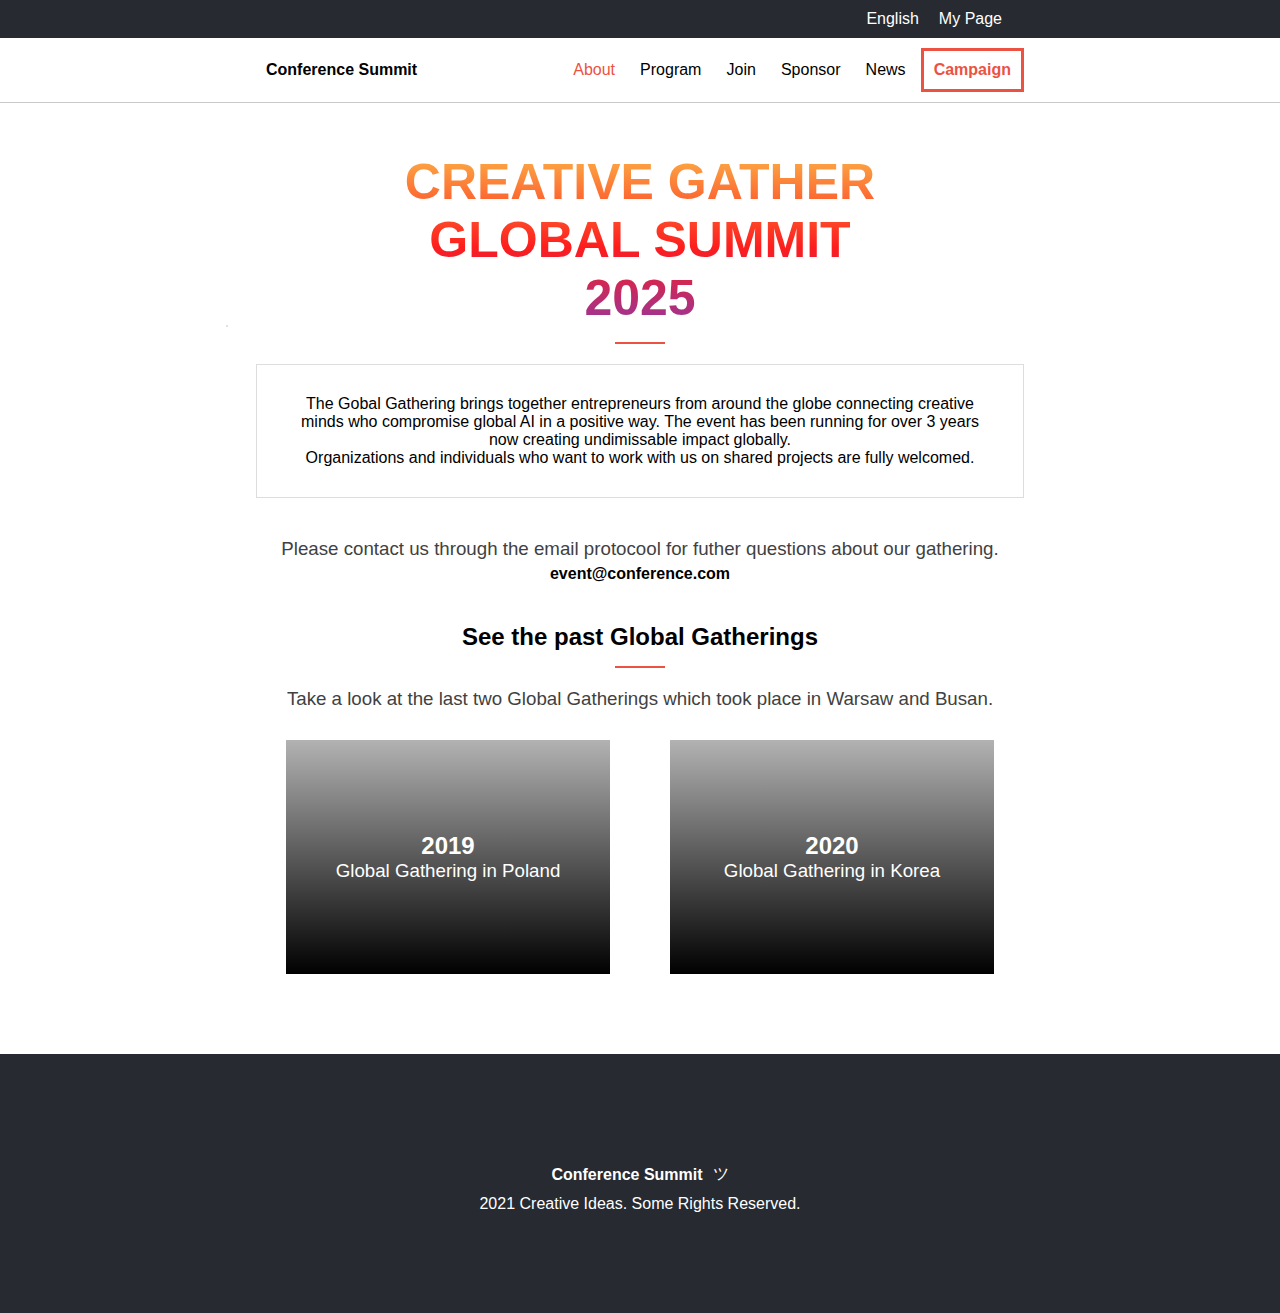
==== about/index.html @ 976747eb "Update index.html" ====
<!DOCTYPE html>
<html lang="en">
  <head>
    <meta charset="UTF-8" />
    <meta http-equiv="X-UA-Compatible" content="IE=edge" />
    <meta name="viewport" content="width=device-width, initial-scale=1.0" />
    <link rel="stylesheet" href="../style.css" />
    <link
      rel="stylesheet"
      href="https://pro.fontawesome.com/releases/v5.10.0/css/all.css"
      integrity="sha384-AYmEC3Yw5cVb3ZcuHtOA93w35dYTsvhLPVnYs9eStHfGJvOvKxVfELGroGkvsg+p"
      crossorigin="anonymous"
    />
    <title>Conference Website</title>
  </head>
  <body>
    <nav>
      <div class="socials">
        <div class="container">
          <div class="social-links">
            <i class="fab fa-facebook-f"></i>
            <i class="fab fa-twitter"></i>
            <a href="/">English</a>
            <a href="/">My Page</a>
          </div>
        </div>
      </div>
      <div class="nav-mobile">
        <div class="logo">Conference Summit</div>
        <i class="fas fa-bars"></i>
      </div>
      <div class="container flex nav-container">
        <div class="logo">
          <a href="/Global-Gathering">Conference Summit</a>
        </div>
        <ul class="flex">
          <li><a class="active" href="/Global-Gathering/about">About</a></li>
          <li><a href="/">Program</a></li>
          <li><a href="/">Join</a></li>
          <li><a href="/">Sponsor</a></li>
          <li><a href="/">News</a></li>
          <li class="campaign">
            <a href="/Global-Gathering/conference">Campaign</a>
          </li>
        </ul>
      </div>
    </nav>

    <div class="body-container container-about">
      <div class="container center-container text-align-center">
        <h1 class="about-h1">CREATIVE GATHER GLOBAL SUMMIT 2025</h1>
        <div class="dash"></div>
        <div class="about-box">
          <i class="fas fa-square-full fa-4x position"></i>
          The Gobal Gathering brings together entrepreneurs from around the
          globe connecting creative minds who compromise global AI in a positive
          way. The event has been running for over 3 years now creating
          undimissable impact globally.<br />
          Organizations and individuals who want to work with us on shared
          projects are fully welcomed.
        </div>

        <h3 class="email-heading">
          Please contact us through the email protocool for futher questions
          about our gathering.
        </h3>
        <strong>event@conference.com<i class="fas fa-caret-right"></i></strong>

        <div class="past-gatherings">
          <h2>See the past Global Gatherings</h2>
          <div class="dash"></div>

          <h3>
            Take a look at the last two Global Gatherings which took place in
            Warsaw and Busan.
          </h3>

          <div class="events flex">
            <div class="event-img">
              <h2>2019</h2>
              <h3>Global Gathering in Poland</h3>
            </div>

            <div class="event-img">
              <h2>2020</h2>
              <h3>Global Gathering in Korea</h3>
            </div>
          </div>
        </div>
      </div>
    </div>

    <footer class="about-footer">
      <div class="footer-content">
        <div class="logo">Conference Summit <span>ツ</span></div>
        <div class="copy">2021 Creative Ideas. Some Rights Reserved.</div>
      </div>
    </footer>
  </body>
</html>
---- style.css ----
.container {
  width: 60%;
  margin: auto;
}

* {
  margin: 0;
  font-family: "Cocogoose", sans-serif;
}

body {
  box-sizing: border-box;
}

.text-align-center {
  text-align: center;
}

.active {
  color: #ec5242;
}

.text-orange {
  color: #ec5242;
}

.socials {
  background-color: #272a31;
  color: white;
  padding: 5px 20px 5px 20px;
}

.socials a {
  color: inherit;
  text-decoration: none;
  padding: 5px 10px 5px 10px;
}

.socials .fab {
  padding: 5px 10px 5px 10px;
  margin-top: 3px;
}

.fas {
  color: white;
}

.social-links {
  display: flex;
  justify-content: flex-end;
}

nav {
  background-color: white;
  border-bottom: 1px solid #c9c9c9;
}

.nav-mobile .fas {
  color: black;
  padding-right: 20px;
}

.flex {
  display: flex;
}

ul {
  margin: 0;
  width: 60%;
  justify-content: space-between;
}

li {
  list-style: none;
  padding: 10px 10px 10px 10px;
  justify-content: center;
  align-items: center;
  display: flex;
}

.nav-container {
  justify-content: space-between;
  padding: 10px 20px 10px 20px;
}

.fa-square-full {
  z-index: -1;
}

.body-container.gradient {
  position: relative;
  z-index: 1;
  background: linear-gradient(
    180deg,
    rgb(207, 207, 207) 0%,
    rgb(226, 226, 226) 35%,
    rgb(255, 255, 255) 100%
  );
}

.body-container h1 {
  width: 70%;
  font-size: 50px;
  background: -webkit-linear-gradient(
    90deg,
    rgba(131, 58, 180, 1) 0%,
    rgba(253, 29, 29, 1) 50%,
    rgba(252, 176, 69, 1) 100%
  );
  -webkit-background-clip: text;
  -webkit-text-fill-color: transparent;
}

.body-container .h2-heading {
  color: rgb(221, 124, 88);
  font-size: 30px;
}

.body-container .date {
  font-size: 25px;
  color: rgb(65, 65, 65);
  padding: 5px 0 5px 0;
}

.body-container h3 {
  color: rgb(65, 65, 65);
  font-weight: lighter;
}

.body-container h5 {
  font-size: 14px;
  padding: 20px;
  width: 45%;
}

.center-container {
  padding: 100px;
}

.logo {
  padding: 10px;
  font-weight: bold;
  display: flex;
  align-items: center;
}

.logo a {
  color: black;
  text-decoration: none;
}

li a {
  text-decoration: none;
  color: inherit;
}

.campaign {
  border: 3px solid #ec5242;
  color: #ec5242 !important;
  background: white;
  font-weight: bold;
  cursor: pointer;
}

.position {
  position: absolute;
  top: 40%;
  left: 10%;
}

.position2 {
  position: absolute;
  top: 20%;
  left: 60%;
}

.position3 {
  position: absolute;
  top: 70%;
  left: 70%;
}

.nav-mobile {
  display: none;
}

.fa-bars {
  color: black;
  z-index: 1;
}

.container-partner {
  background-color: #272a31;
  text-align: center;
}

.partner {
  color: #d3d3d3;
}

.partner h1 {
  padding: 40px 0 10px 0;
}

.partner img {
  padding-bottom: 40px;
}

.w-50 {
  width: 50%;
}

.copy {
  justify-content: space-between;
}

.main-program {
  color: white;
  padding: 30px 30px 50px;
  text-align: center;
  background: url("https://lh3.googleusercontent.com/pw/ACtC-3c4M4nma8yRmPP5KbQL9Zj_FLQM9tST1dq0nJ8Ut6g68S-n_s3aWMvsUjRw_BOeVQ3S3dZqz2pG-qvdLnqwUXOOJcZNk8rWRoxRtgGPYLi0fKubB6nPYpPazlzHm_pj4pg9aMcyQCG_TKA3JO7xeCyU=w1665-h913-no?authuser=0");
}

.main-program .program-panels {
  flex-wrap: wrap;
}

.main-program .panel {
  width: calc(25% - 60px);
  padding: 20px;
  margin: 10px;
}

.panel {
  background-color: #dddddd2a;
}

.panel h2 {
  color: #ec5242;
  padding: 10px;
}

.panel h3 {
  font-size: 14px;
  font-weight: lighter;
}

.panel .fas {
  font-size: 30px;
}

.main-program .program-h1 {
  font-size: 32px;
  padding: 20px;
}

.featured-speakers .speaker-text h1 {
  font-size: 20px;
}

.featured-speakers .speaker-text h2 {
  font-size: 14px;
}

.speakers {
  justify-content: center;
  flex-wrap: wrap;
  padding-bottom: 20px;
}

.speakers img {
  width: 100px;
  height: 100px;
}

.speakers-h1 {
  padding: 20px;
}

.text-orange {
  padding-bottom: 10px;
}

.speaker {
  width: 40%;
  padding: 20px 20px 10px 20px;
}

.speaker-text {
  padding: 0 20px 0px 20px;
  display: flex;
  flex-direction: column;
  justify-content: center;
}

.dash {
  width: 50px;
  height: 2px;
  background: #ec5242;
  margin: auto;
  margin-bottom: 20px;
}

.container-about .center-container {
  padding: 50px;
}

.about-h1 {
  margin: auto;
  padding-bottom: 15px;
}

.about-box {
  border: 1px solid #ddd;
  padding: 30px;
}

.container-about .email-heading {
  padding: 40px 20px 5px 20px;
}

.past-gatherings h2 {
  padding: 40px 20px 15px 20px;
}

.past-gatherings img {
}

.event-img {
  background: linear-gradient(rgba(0, 0, 0, 0.3), rgba(0, 0, 0, 1)),
    url("https://lh3.googleusercontent.com/pw/ACtC-3ckFlNE6rX74rnQ4CwLk8QU3Du0h5AdrGEUbbm57WepaPRZ0-6WB0nqoF5yfD2trDQZpdO3_LlbCgG-6XmPbHne2jWAKDYN7Ao5or6wPY9kTtiqfWegHpW2YVBzhZ6TWfknKtV-syZe9PGAXQuBdLwt=w481-h234-no?authuser=0");
  width: 481px;
  height: 234px;
  color: white;
  display: flex;
  flex-direction: column;
  justify-content: center;
  align-items: center;
  margin: 30px;
}

.event-img h2 {
  padding: 0;
}

.event-img h3 {
  color: white;
}

.footer {
  height: 100px;
  display: flex;
  align-items: center;
}

.about-footer {
  background: #272a31;
  color: white;
  padding: 100px;
}

.about-footer {
}

.footer-content {
  justify-content: center;
  display: flex;
  flex-direction: column;
  align-items: center;
}

.logo span {
  font-weight: lighter;
  padding-left: 10px;
}

.about-box {
  position: relative;
  background: white;
}

.about-box .position {
  position: absolute;
  top: -30%;
  left: -4%;
  border: 1px solid #dee2e6;
  background: white;
  z-index: -1;
}

@media (max-width: 576px) {
  .container {
    width: 100%;
  }

  .center-container {
    padding: 0;
  }

  .nav-container {
    display: none;
  }

  .nav-mobile {
    display: flex;
    justify-content: space-between;
    align-items: center;
  }

  .body-container h1 {
    width: 100%;
    font-size: 30px;
  }

  .body-container h5 {
    width: 90%;
    padding: 20px 0 20px 0;
  }

  .body-container h2 {
    padding: 60px 0 0 10px;
  }

  .body-container h1 {
    padding-left: 10px;
    width: 90%;
  }

  .body-container h5 {
    padding: 30px 0 30px 30px;
  }

  .body-container h3 {
    padding: 10px 10px 60px 10px;
  }

  .body-container .date {
    padding: 10px 0 20px 10px;
  }

  .about-box {
    margin: 20px;
  }
}

@media (max-width: 768px) {
  .nav-container {
    width: 70%;
  }

  .container-about .center-container {
    padding: 20px 0 0 0;
  }

  .about-box .position {
    top: -20%;
    left: -8%;
  }

  @media (max-width: 1300px) {
    .main-program .panel {
      width: calc(50% - 60px);
    }

    .speaker {
      width: 100%;
    }
  }
}
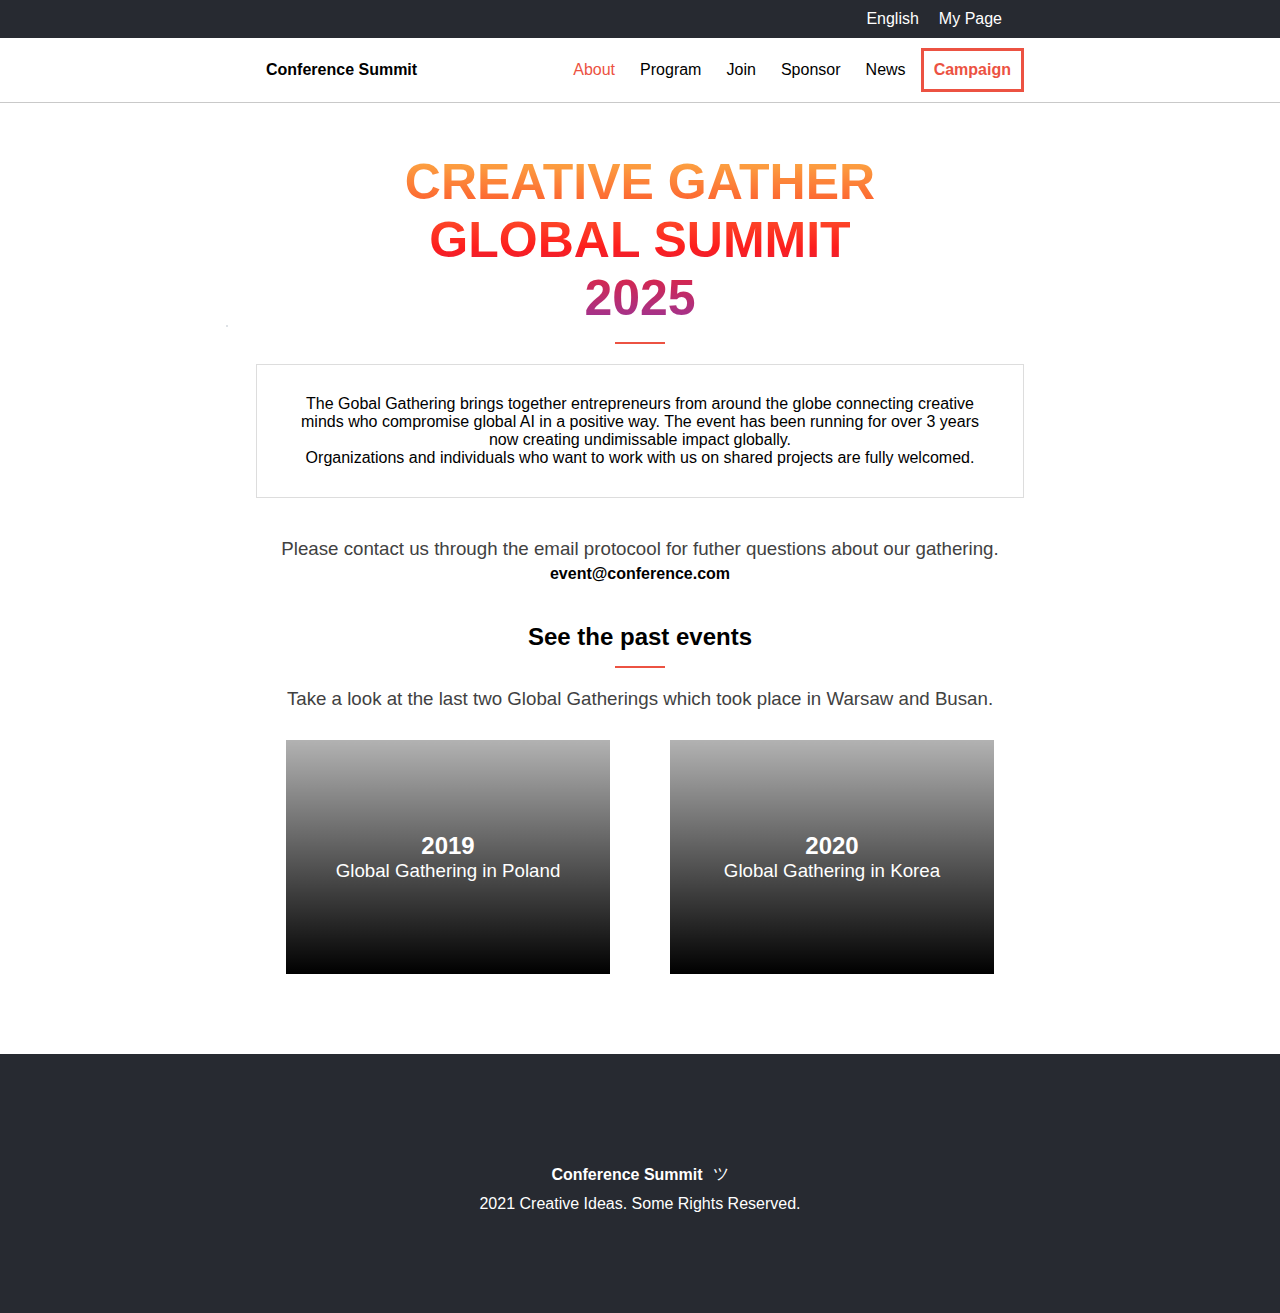
==== commit 7c1f73c3: "Update index.html" ====
--- a/about/index.html
+++ b/about/index.html
@@ -67,7 +67,7 @@
         <strong>event@conference.com<i class="fas fa-caret-right"></i></strong>
 
         <div class="past-gatherings">
-          <h2>See the past Global Gatherings</h2>
+          <h2>See the past events</h2>
           <div class="dash"></div>
 
           <h3>
--- a/style.css
+++ b/style.css
@@ -16,12 +16,14 @@
   text-align: center;
 }
 
-.active {
-  color: #ec5242;
-}
-
 .text-orange {
   color: #ec5242;
+  padding-bottom: 10px;
+}
+
+li a {
+  text-decoration: none;
+  color: inherit;
 }
 
 .socials {
@@ -78,6 +80,18 @@
   display: flex;
 }
 
+.active {
+  color: #ec5242;
+}
+
+.gray {
+  background: #d3d3d3;
+}
+
+.margin-auto {
+  margin: auto;
+}
+
 .nav-container {
   justify-content: space-between;
   padding: 10px 20px 10px 20px;
@@ -90,23 +104,25 @@
 .body-container.gradient {
   position: relative;
   z-index: 1;
-  background: linear-gradient(
-    180deg,
-    rgb(207, 207, 207) 0%,
-    rgb(226, 226, 226) 35%,
-    rgb(255, 255, 255) 100%
-  );
+  background:
+    linear-gradient(
+      180deg,
+      rgb(207, 207, 207) 0%,
+      rgb(226, 226, 226) 35%,
+      rgb(255, 255, 255) 100%
+    );
 }
 
 .body-container h1 {
   width: 70%;
   font-size: 50px;
-  background: -webkit-linear-gradient(
-    90deg,
-    rgba(131, 58, 180, 1) 0%,
-    rgba(253, 29, 29, 1) 50%,
-    rgba(252, 176, 69, 1) 100%
-  );
+  background:
+    -webkit-linear-gradient(
+      90deg,
+      rgba(131, 58, 180, 1) 0%,
+      rgba(253, 29, 29, 1) 50%,
+      rgba(252, 176, 69, 1) 100%
+    );
   -webkit-background-clip: text;
   -webkit-text-fill-color: transparent;
 }
@@ -147,11 +163,6 @@
 .logo a {
   color: black;
   text-decoration: none;
-}
-
-li a {
-  text-decoration: none;
-  color: inherit;
 }
 
 .campaign {
@@ -225,28 +236,54 @@
   flex-wrap: wrap;
 }
 
+.panel {
+  background-color: #dddddd2a;
+}
+
+.panel h2 {
+  color: #ec5242;
+  padding: 10px;
+}
+
+.panel h3 {
+  font-size: 14px;
+  font-weight: lighter;
+}
+
+.panel .fas {
+  font-size: 30px;
+}
+
 .main-program .panel {
   width: calc(25% - 60px);
   padding: 20px;
   margin: 10px;
 }
 
-.panel {
-  background-color: #dddddd2a;
-}
-
-.panel h2 {
-  color: #ec5242;
-  padding: 10px;
-}
-
-.panel h3 {
-  font-size: 14px;
-  font-weight: lighter;
-}
-
-.panel .fas {
-  font-size: 30px;
+.past-gatherings h2 {
+  padding: 40px 20px 15px 20px;
+}
+
+.event-img {
+  background:
+    linear-gradient(rgba(0, 0, 0, 0.3), rgba(0, 0, 0, 1)),
+    url("https://lh3.googleusercontent.com/pw/ACtC-3ckFlNE6rX74rnQ4CwLk8QU3Du0h5AdrGEUbbm57WepaPRZ0-6WB0nqoF5yfD2trDQZpdO3_LlbCgG-6XmPbHne2jWAKDYN7Ao5or6wPY9kTtiqfWegHpW2YVBzhZ6TWfknKtV-syZe9PGAXQuBdLwt=w481-h234-no?authuser=0");
+  width: 481px;
+  height: 234px;
+  color: white;
+  display: flex;
+  flex-direction: column;
+  justify-content: center;
+  align-items: center;
+  margin: 30px;
+}
+
+.event-img h2 {
+  padding: 0;
+}
+
+.event-img h3 {
+  color: white;
 }
 
 .main-program .program-h1 {
@@ -277,17 +314,13 @@
   padding: 20px;
 }
 
-.text-orange {
-  padding-bottom: 10px;
-}
-
 .speaker {
   width: 40%;
   padding: 20px 20px 10px 20px;
 }
 
 .speaker-text {
-  padding: 0 20px 0px 20px;
+  padding: 0 20px 0 20px;
   display: flex;
   flex-direction: column;
   justify-content: center;
@@ -313,53 +346,149 @@
 .about-box {
   border: 1px solid #ddd;
   padding: 30px;
+  position: relative;
+  background: white;
 }
 
 .container-about .email-heading {
   padding: 40px 20px 5px 20px;
 }
 
-.past-gatherings h2 {
-  padding: 40px 20px 15px 20px;
-}
-
-.past-gatherings img {
-}
-
-.event-img {
-  background: linear-gradient(rgba(0, 0, 0, 0.3), rgba(0, 0, 0, 1)),
-    url("https://lh3.googleusercontent.com/pw/ACtC-3ckFlNE6rX74rnQ4CwLk8QU3Du0h5AdrGEUbbm57WepaPRZ0-6WB0nqoF5yfD2trDQZpdO3_LlbCgG-6XmPbHne2jWAKDYN7Ao5or6wPY9kTtiqfWegHpW2YVBzhZ6TWfknKtV-syZe9PGAXQuBdLwt=w481-h234-no?authuser=0");
-  width: 481px;
-  height: 234px;
-  color: white;
-  display: flex;
-  flex-direction: column;
-  justify-content: center;
-  align-items: center;
-  margin: 30px;
-}
-
-.event-img h2 {
-  padding: 0;
-}
-
-.event-img h3 {
-  color: white;
+.center {
+  display: flex;
+  justify-content: center;
+  align-items: center;
+  margin: auto;
+}
+
+.launch {
+  padding-top: 40px;
+}
+
+.conf-heading {
+  display: flex;
+  justify-content: center;
+  padding: 30px 20px 15px 20px;
+}
+
+.rotated-square {
+  width: 7px;
+  height: 7px;
+  background: #ec5242;
+  transform: rotate(45deg);
+}
+
+.rotated-square-4x {
+  width: 40px;
+  height: 40px;
+  background: #ec5242;
+  transform: rotate(45deg);
+  display: flex;
+  justify-content: center;
+  align-items: center;
+}
+
+.rotated-square-4x .fas {
+  transform: rotate(-45deg);
+}
+
+.tickets-info-box {
+  border: 1px solid #ddd;
+  border-radius: 20px;
+  padding: 10px;
+  display: flex;
+  justify-content: center;
+  align-items: center;
+  max-width: 500px;
+  margin: auto;
+  margin-bottom: 30px;
+}
+
+.tickets-info-box * {
+  margin: 10px;
+}
+
+.bold {
+  font-weight: bold;
+}
+
+.table {
+  border-top: 1px solid #ddd;
+  border-left: 1px solid #ddd;
+  border-bottom: 1px solid #ddd;
+}
+
+.table * {
+  justify-content: center;
+  display: flex;
+  align-items: center;
+  border-right: 1px solid #ddd;
+}
+
+.row-2 {
+  border-top: 1px solid #ddd;
+}
+
+.row-3 {
+  border-top: 1px solid #ddd;
+}
+
+.row-4 {
+  border-top: 1px solid #ddd;
+}
+
+.row-3 *,
+.row-4 * {
+  height: 80px !important;
+}
+
+.table .col-10 {
+  width: 10%;
+  height: 50px;
+}
+
+.table .col-17-5 {
+  width: 17.5%;
+  height: 50px;
+}
+
+.table .col-20 {
+  width: 20%;
+  height: 50px;
+}
+
+.table .col-35 {
+  width: 35%;
+  height: 50px;
+}
+
+.conference .bread-crumb .fas {
+  color: #272a31;
+}
+
+.conference .bread-crumb {
+  display: flex;
+  justify-content: flex-end;
+  align-items: center;
+  margin-right: 30px;
+}
+
+.conference .bread-crumb * {
+  margin: 10px;
+}
+
+.save {
+  color: white;
+  background: #ec5242;
+  border: none;
+  padding: 10px 15px 10px 15px;
+  margin-bottom: 30px;
 }
 
 .footer {
   height: 100px;
   display: flex;
   align-items: center;
-}
-
-.about-footer {
-  background: #272a31;
-  color: white;
-  padding: 100px;
-}
-
-.about-footer {
 }
 
 .footer-content {
@@ -372,11 +501,6 @@
 .logo span {
   font-weight: lighter;
   padding-left: 10px;
-}
-
-.about-box {
-  position: relative;
-  background: white;
 }
 
 .about-box .position {
@@ -388,6 +512,12 @@
   z-index: -1;
 }
 
+.about-footer {
+  background: #272a31;
+  color: white;
+  padding: 100px;
+}
+
 @media (max-width: 576px) {
   .container {
     width: 100%;
@@ -410,24 +540,16 @@
   .body-container h1 {
     width: 100%;
     font-size: 30px;
+    padding-left: 10px;
   }
 
   .body-container h5 {
     width: 90%;
-    padding: 20px 0 20px 0;
+    padding: 30px 0 30px 30px;
   }
 
   .body-container h2 {
     padding: 60px 0 0 10px;
-  }
-
-  .body-container h1 {
-    padding-left: 10px;
-    width: 90%;
-  }
-
-  .body-container h5 {
-    padding: 30px 0 30px 30px;
   }
 
   .body-container h3 {
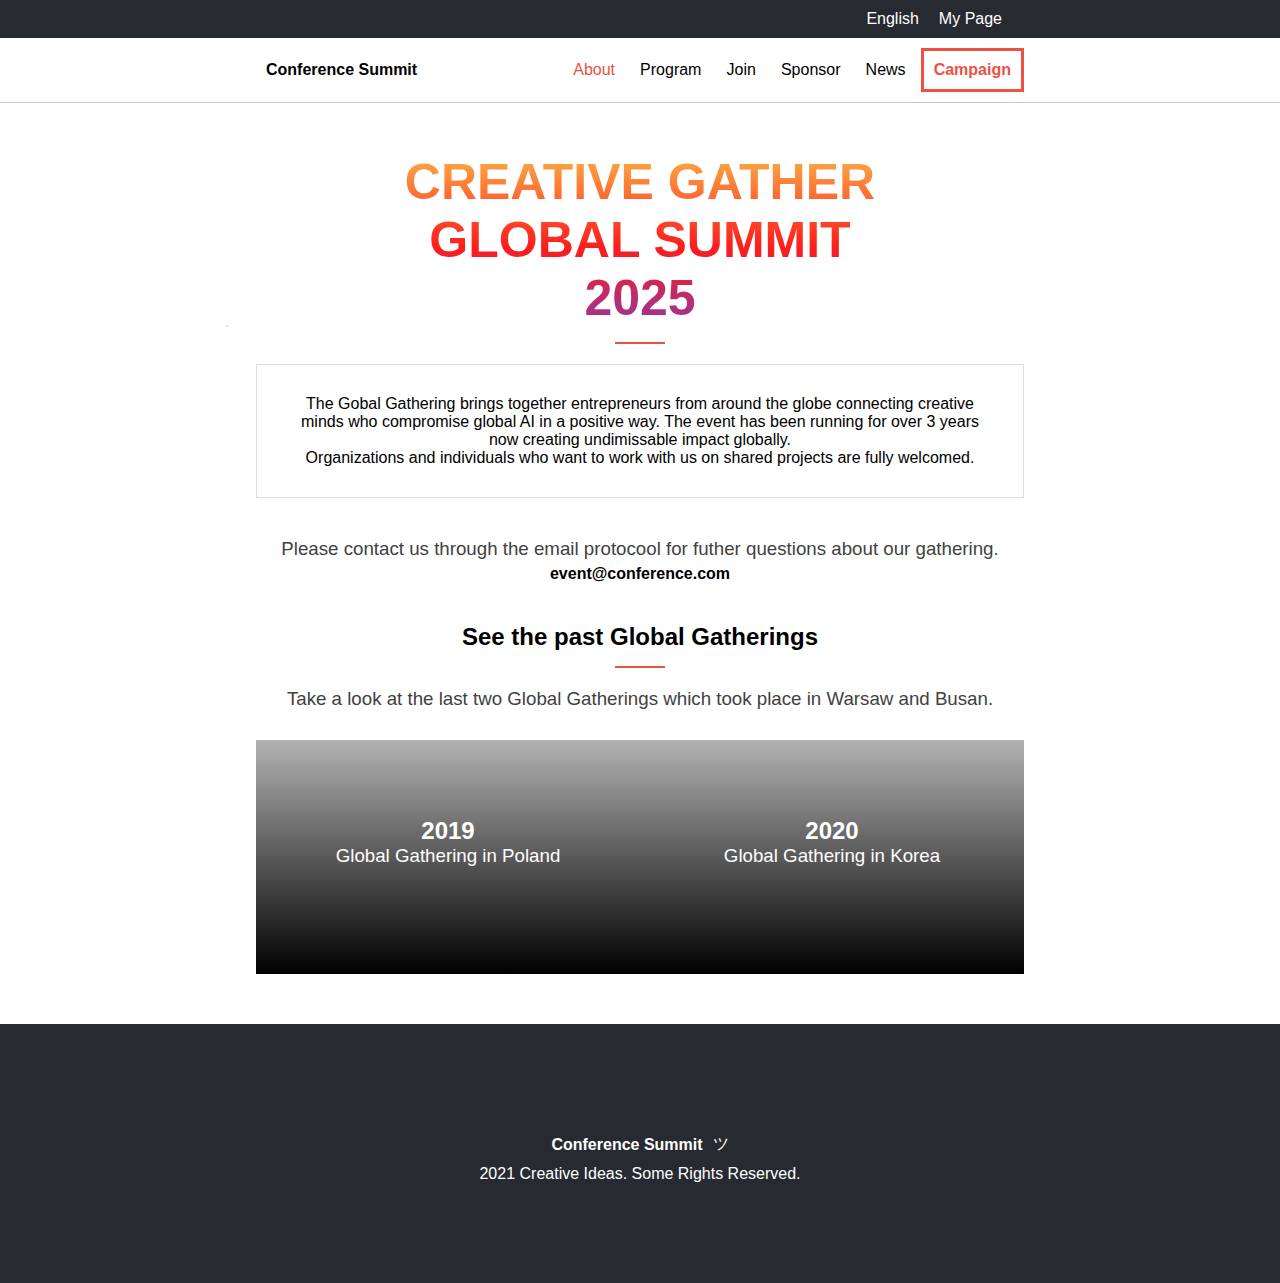
==== commit fbbaaf56: "Merge pull request #1 from MakZ/Conference-Website" ====
--- a/about/index.html
+++ b/about/index.html
@@ -18,8 +18,8 @@
       <div class="socials">
         <div class="container">
           <div class="social-links">
-            <i class="fab fa-facebook-f"></i>
-            <i class="fab fa-twitter"></i>
+            <a href="/"><i class="fab fa-facebook-f"></i></a>
+            <a href="/"><i class="fab fa-twitter"></i></a>
             <a href="/">English</a>
             <a href="/">My Page</a>
           </div>
@@ -67,7 +67,7 @@
         <strong>event@conference.com<i class="fas fa-caret-right"></i></strong>
 
         <div class="past-gatherings">
-          <h2>See the past events</h2>
+          <h2>See the past Global Gatherings</h2>
           <div class="dash"></div>
 
           <h3>
--- a/style.css
+++ b/style.css
@@ -36,6 +36,8 @@
   color: inherit;
   text-decoration: none;
   padding: 5px 10px 5px 10px;
+  display: flex;
+  align-items: center;
 }
 
 .socials .fab {
@@ -264,6 +266,10 @@
   padding: 40px 20px 15px 20px;
 }
 
+.past-gatherings h3 {
+  padding-bottom: 30px;
+}
+
 .event-img {
   background:
     linear-gradient(rgba(0, 0, 0, 0.3), rgba(0, 0, 0, 1)),
@@ -275,7 +281,7 @@
   flex-direction: column;
   justify-content: center;
   align-items: center;
-  margin: 30px;
+  margin: auto;
 }
 
 .event-img h2 {
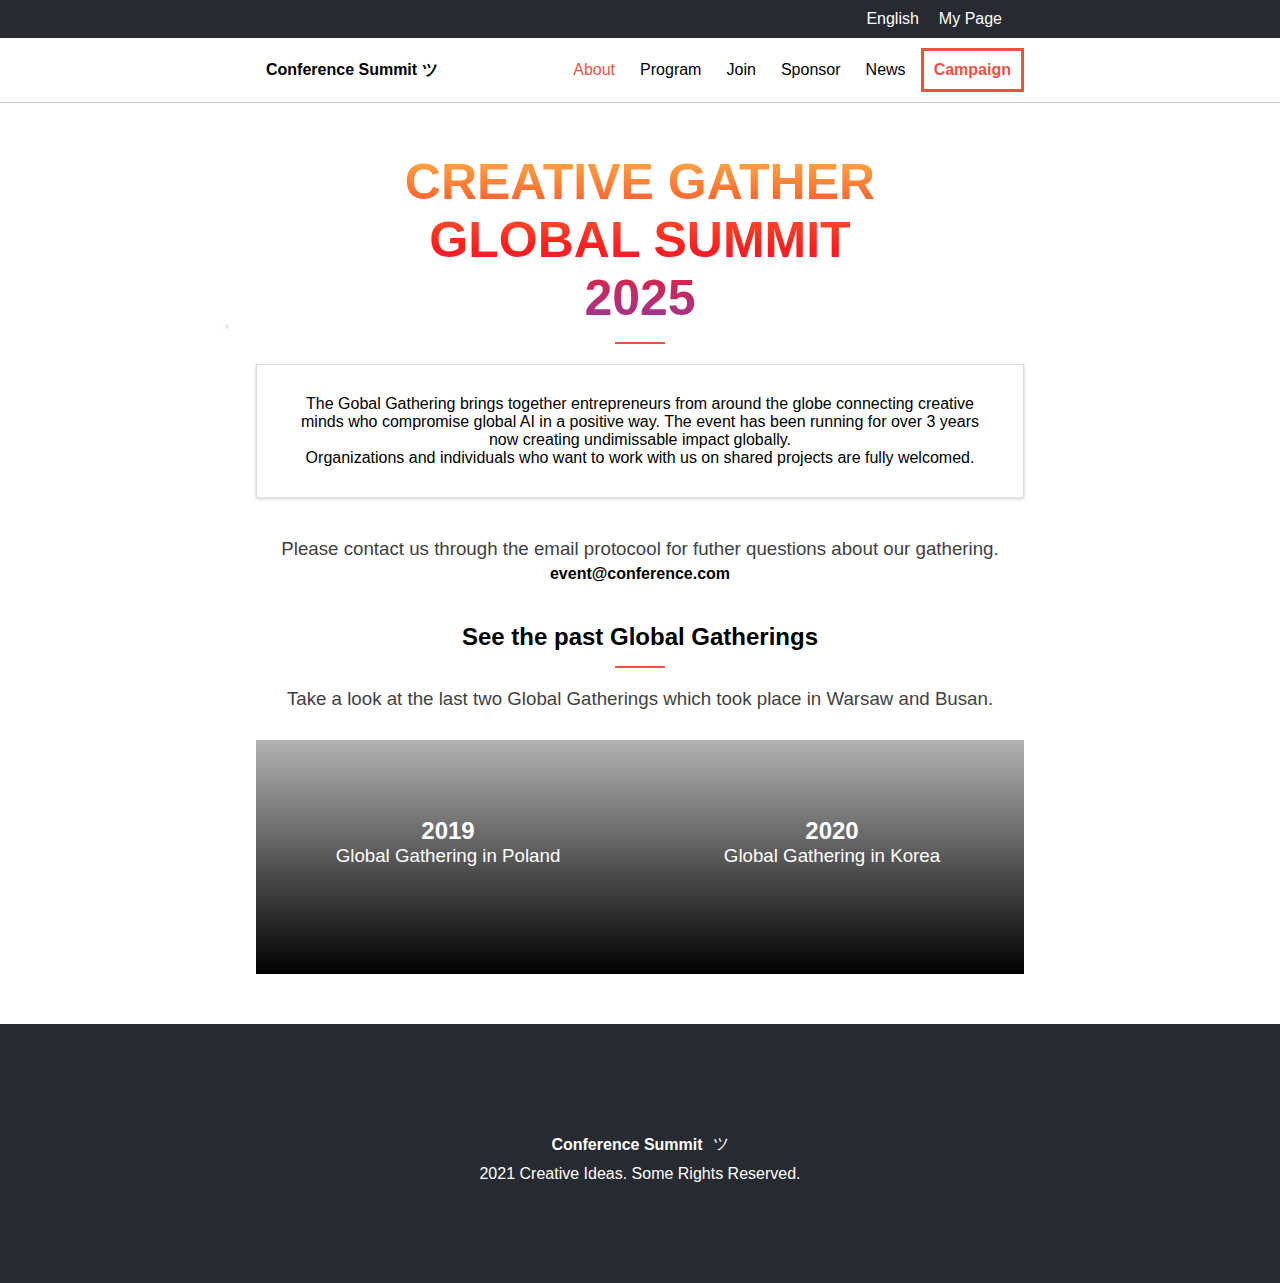
==== commit c23bb16f: "Update index.html" ====
--- a/about/index.html
+++ b/about/index.html
@@ -5,6 +5,7 @@
     <meta http-equiv="X-UA-Compatible" content="IE=edge" />
     <meta name="viewport" content="width=device-width, initial-scale=1.0" />
     <link rel="stylesheet" href="../style.css" />
+    <link rel="shortcut icon" type="image/x-icon" href="../favicon.ico" />
     <link
       rel="stylesheet"
       href="https://pro.fontawesome.com/releases/v5.10.0/css/all.css"
@@ -15,30 +16,70 @@
   </head>
   <body>
     <nav>
+      <section id="navigation" class="mobile-nav">
+        <div class="navbar-wrapper">
+          <div class="navbar-logo-wrapper"></div>
+          <!-- NAVBAR LINKS -->
+          <div class="btn-burger2" id="btn-menu2">
+            <i class="fas fa-bars"></i>
+          </div>
+          <div class="nav-links">
+            <ul>
+              <li class="link-item">
+                <a href="/Global-Gathering" onclick="showSection()">
+                  <svg
+                    viewBox="0 0 512 512"
+                    width="24"
+                    height="24"
+                    xmlns="http://www.w3.org/2000/svg"
+                  >
+                    <path
+                      d="M448 463.746h-149.333v-149.333h-85.334v149.333h-149.333v-315.428l192-111.746 192 110.984v316.19z"
+                      fill="currentColor"
+                    ></path></svg
+                  >Home
+                </a>
+              </li>
+            </ul>
+            <div class="container">
+              <ul class="text-center">
+                <li class="link-item">
+                  <a href="Global-Gathering/about">About</a>
+                </li>
+                <li class="link-item">
+                  <a href="Global-Gathering/conference">Conference</a>
+                </li>
+              </ul>
+            </div>
+          </div>
+        </div>
+      </section>
       <div class="socials">
         <div class="container">
           <div class="social-links">
-            <a href="/"><i class="fab fa-facebook-f"></i></a>
-            <a href="/"><i class="fab fa-twitter"></i></a>
-            <a href="/">English</a>
-            <a href="/">My Page</a>
+            <a><i class="fab fa-facebook-f"></i></a>
+            <a><i class="fab fa-twitter"></i></a>
+            <a>English</a>
+            <a>My Page</a>
           </div>
         </div>
       </div>
       <div class="nav-mobile">
-        <div class="logo">Conference Summit</div>
-        <i class="fas fa-bars"></i>
+        <div class="logo">Conference Summit ツ</div>
+        <div class="btn-burger" id="btn-menu">
+          <i class="fas fa-bars"></i>
+        </div>
       </div>
       <div class="container flex nav-container">
         <div class="logo">
-          <a href="/Global-Gathering">Conference Summit</a>
+          <a href="/Global-Gathering">Conference Summit ツ</a>
         </div>
         <ul class="flex">
           <li><a class="active" href="/Global-Gathering/about">About</a></li>
-          <li><a href="/">Program</a></li>
-          <li><a href="/">Join</a></li>
-          <li><a href="/">Sponsor</a></li>
-          <li><a href="/">News</a></li>
+          <li><a>Program</a></li>
+          <li><a>Join</a></li>
+          <li><a>Sponsor</a></li>
+          <li><a>News</a></li>
           <li class="campaign">
             <a href="/Global-Gathering/conference">Campaign</a>
           </li>
@@ -96,5 +137,21 @@
         <div class="copy">2021 Creative Ideas. Some Rights Reserved.</div>
       </div>
     </footer>
+    <script>
+      const btn = document.getElementById("btn-menu");
+      const nav = document.getElementById("navigation");
+
+      btn.addEventListener("click", () => {
+        nav.classList.toggle("active");
+        btn.classList.toggle("active");
+      });
+
+      const btn2 = document.getElementById("btn-menu2");
+
+      btn2.addEventListener("click", () => {
+        nav.classList.toggle("active");
+        btn.classList.toggle("active");
+      });
+    </script>
   </body>
 </html>
--- a/style.css
+++ b/style.css
@@ -12,6 +12,41 @@
   box-sizing: border-box;
 }
 
+#navigation {
+    width: 100%;
+    height: 100%;
+    justify-content: center;
+    align-items: center;
+    display: flex;
+    position: fixed;
+    text-align: center;
+    background: white;
+    z-index: 3;
+    display:none;
+}
+
+.btn-burger2, .btn-burger {
+    position: absolute;
+    right: 20px;
+    top: 64px;
+}
+
+.mobile-nav.active {
+	display:block!important;
+}
+
+li a {
+    text-decoration: none;
+    color: inherit;
+    display: flex;
+    justify-content: center;
+    align-items: center;
+}
+
+a:hover {
+  cursor: pointer;
+}
+
 .text-align-center {
   text-align: center;
 }
@@ -19,11 +54,6 @@
 .text-orange {
   color: #ec5242;
   padding-bottom: 10px;
-}
-
-li a {
-  text-decoration: none;
-  color: inherit;
 }
 
 .socials {
@@ -59,10 +89,6 @@
   border-bottom: 1px solid #c9c9c9;
 }
 
-.nav-mobile .fas {
-  color: black;
-  padding-right: 20px;
-}
 
 .flex {
   display: flex;
@@ -175,16 +201,20 @@
   cursor: pointer;
 }
 
+.fa-square-full {
+box-shadow: 0 1px 2px 0 rgb(60 64 67 / 10%), 0 1px 3px 1px rgb(60 64 67 / 10%);
+}
+
 .position {
+  position: absolute;
+  top: 20%;
+  left: 60%;
+}
+
+.position2 {
   position: absolute;
   top: 40%;
   left: 10%;
-}
-
-.position2 {
-  position: absolute;
-  top: 20%;
-  left: 60%;
 }
 
 .position3 {
@@ -354,6 +384,7 @@
   padding: 30px;
   position: relative;
   background: white;
+  box-shadow: 0 1px 2px 0 rgb(60 64 67 / 10%), 0 1px 3px 1px rgb(60 64 67 / 10%);
 }
 
 .container-about .email-heading {
@@ -422,6 +453,8 @@
   border-top: 1px solid #ddd;
   border-left: 1px solid #ddd;
   border-bottom: 1px solid #ddd;
+  width: 1000px;
+  margin: auto;
 }
 
 .table * {
@@ -544,7 +577,6 @@
   }
 
   .body-container h1 {
-    width: 100%;
     font-size: 30px;
     padding-left: 10px;
   }
@@ -595,3 +627,25 @@
     }
   }
 }
+
+@media screen and (max-width: 991px) {
+.menu-btn {
+    z-index: 3;
+    position: absolute;
+    right: 20px;
+    display: flex;
+    justify-content: center;
+    align-items: center;
+    width: 80px;
+    height: 80px;
+    cursor: pointer;
+    transition: all 0.5s ease-in-out;
+  }
+}
+
+.navbar-wrapper {
+	display: flex;
+    justify-content: center;
+    align-items: center;
+    height: 100%;
+}
